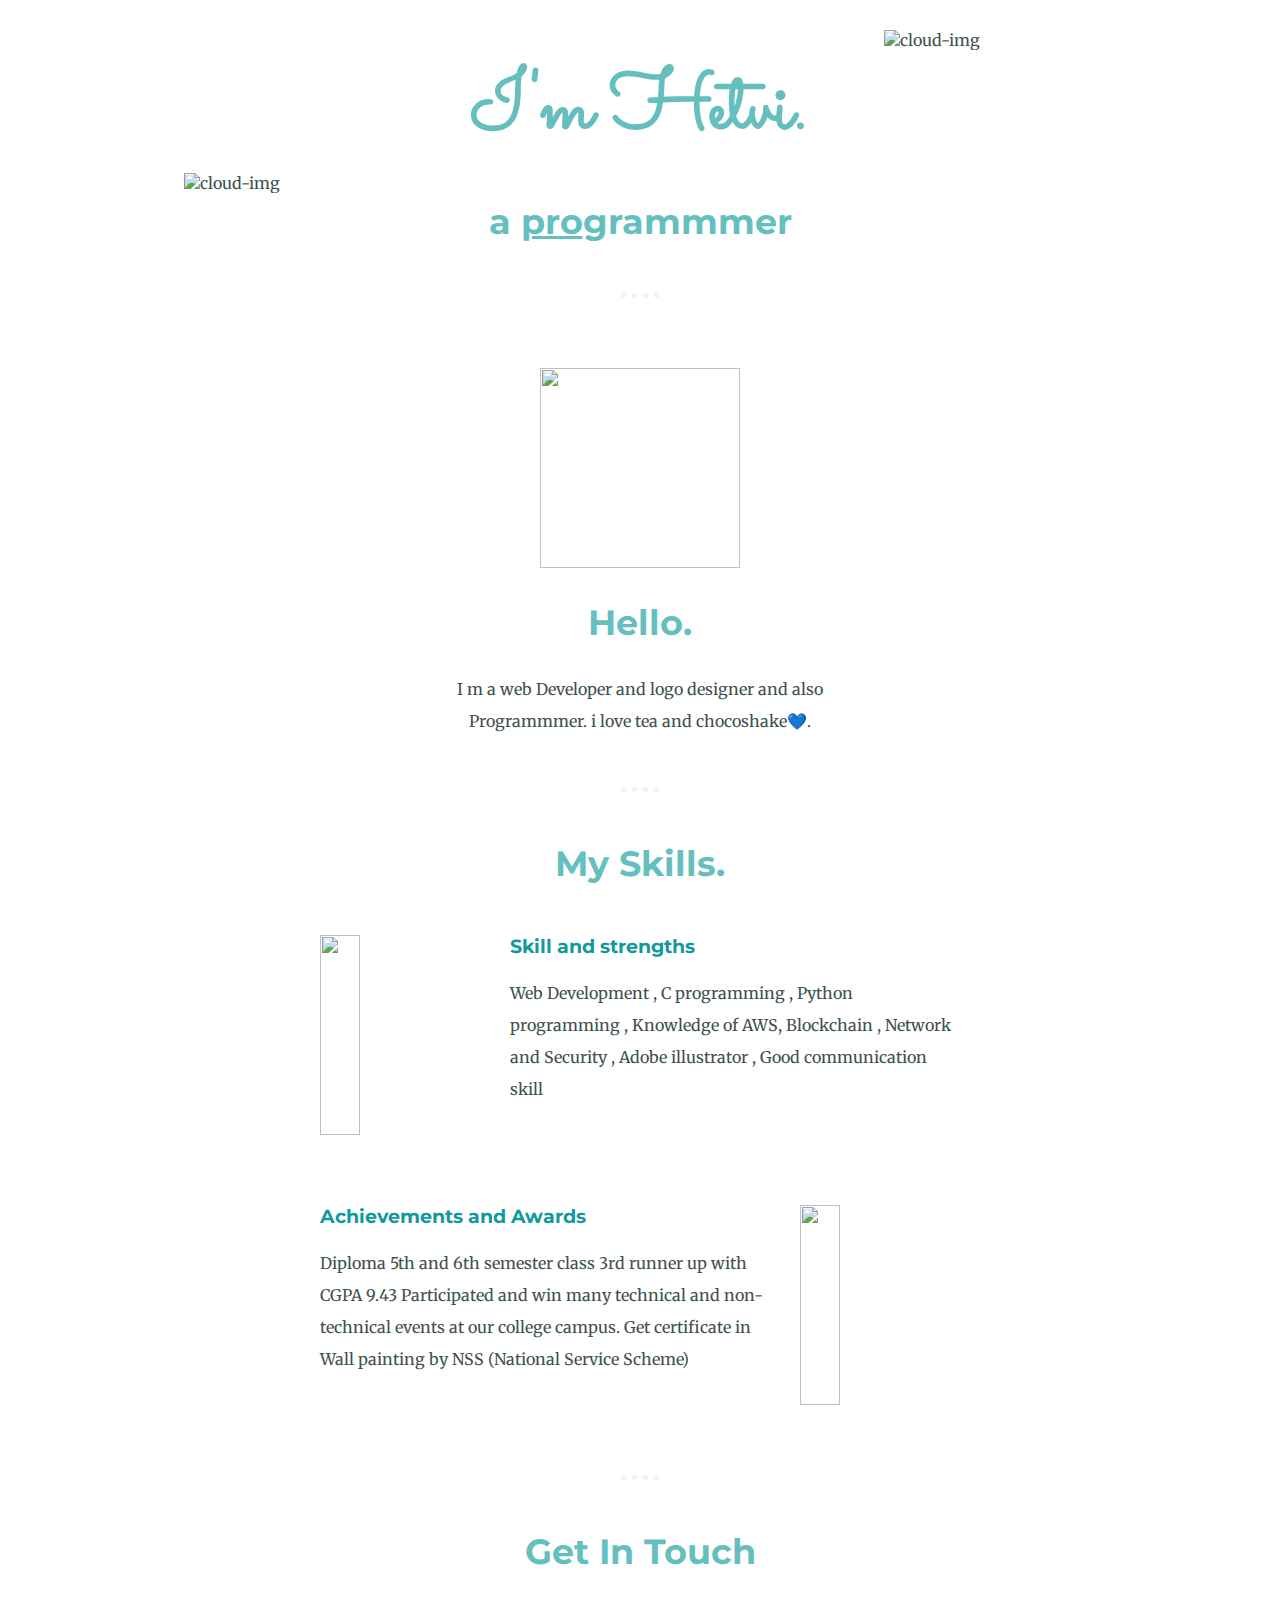
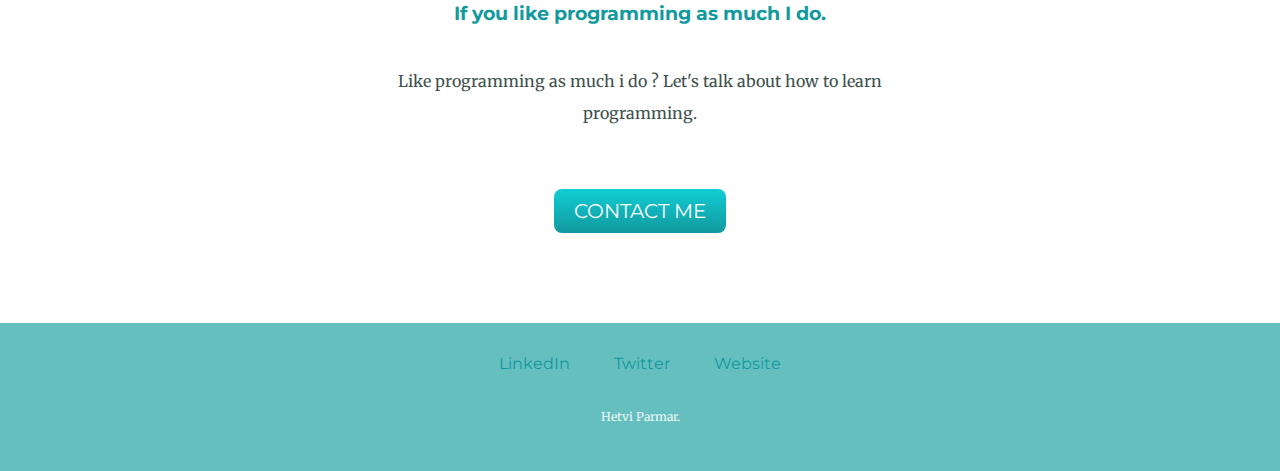
==== index2.html @ efe3c755 "Add files via upload" ====
<!DOCTYPE html>
<html lang="en" dir="ltr">
  <head>
    <meta charset="utf-8">
    <title>Hetvi Parmar</title>
    <link rel="stylesheet"  href="C:\Users\ADMIN\OneDrive\Desktop\web devlopment\css-my site\css\style.css">
    <link rel="icon" href="apple-touch-icon.png">
    <link rel="preconnect" href="https://fonts.googleapis.com"><link rel="preconnect" href="https://fonts.gstatic.com" crossorigin><link href="https://fonts.googleapis.com/css2?family=Merriweather&family=Montserrat&family=Sacramento&display=swap" rel="stylesheet">
    <style>
      body{
        margin: 0;
        text-align: center;
        font-family: 'Merriweather',serif;
        color: #40514E;
      }

      h1{
        margin: 0px ;
      font-family: 'Sacramento',cursive;
      font-size: 5.162rem;
      color: #66BFBF;
      }
      h2{
        font-family: 'Montserrat',sans-serif;
        font-weight: bold;
        font-size: 35px;
        color: #66BFBF;
      }
      h3{
        font-family: 'Montserrat',sans-serif;
      color: #11999E;
      }
      p{
          line-height: 2;
      }
      .top-containor{

        position: relative;
        padding-top: 50px;
      }

      .middle-container{
      margin-top: 70px;
      }
      .bottom-container{
        background-color: #66BFBF;
        padding: 30px 0 10px;
      }
      .pro{
        text-decoration: underline;
      }
      .intro{
        width: 30%;
        margin: auto;
      }
      .contact-message{
        width: 40%;
        margin: 40px auto 60px;
      }

      .skill-row{
        width: 50%;
        margin: 50px auto 100px auto;
        text-align: left;

      }
      .top-cloud{
        position: absolute;
        right: 300px;
        top: 30px;
      }
      .bottom-cloud{
      position: absolute;
        right : 1000px;
        bottom: 50px;
      }
      .code-img{
        width: 25%;
        float:left;
        margin-right: 30px;

      }
      .award-img{
        width: 25%;
        float: right;
        margin-left: 30px;

      }
      hr {
          border-style: none;
          border-top-style: dotted;
          border-color: #E4F9F5;
          border-width: 5px;
          width: 3%;
          margin: 50px  auto;
      }
      a{
        color: #11999E;
        font-family: 'Montserrat' , sans-serif;
        margin: 10px 20px;
        text-decoration: none;
      }
      a:hover{
        color: #EAF6F6;
      }
      .btn1 {
        background: #11cdd4;
        background-image: -webkit-linear-gradient(top, #11cdd4, #11999e);
        background-image: -moz-linear-gradient(top, #11cdd4, #11999e);
        background-image: -ms-linear-gradient(top, #11cdd4, #11999e);
        background-image: -o-linear-gradient(top, #11cdd4, #11999e);
        background-image: linear-gradient(to bottom, #11cdd4, #11999e);
        -webkit-border-radius: 8;
        -moz-border-radius: 8;
        border-radius: 8px;
        font-family: 'Montserrat' , sans-serif;
        color: white;
        font-size: 20px;
        padding: 10px 20px 10px 20px;
        text-decoration: none;
        border: none;
        margin-bottom: 70px;
      }

      .btn1:hover {
        background: #30e3cb;
        background-image: -webkit-linear-gradient(top, #30e3cb, #2bc4ad);
        background-image: -moz-linear-gradient(top, #30e3cb, #2bc4ad);
        background-image: -ms-linear-gradient(top, #30e3cb, #2bc4ad);
        background-image: -o-linear-gradient(top, #30e3cb, #2bc4ad);
        background-image: linear-gradient(to bottom, #30e3cb, #2bc4ad);
        text-decoration: none;
      }
      .copy-right{
        color: #EAF6F6;
        font-size: 0.75rem;
        padding: 20px 0;
      }

    </style>
  </head>
  <body>
    <div class="top-containor">
      <img class="top-cloud"src="images/cloud.png" alt="cloud-img">
      <h1>I'm Hetvi.</h1>
      <h2>a <span class="pro">pro</span>grammmer</h2>
     <img class="bottom-cloud"src="images/cloud.png" alt="cloud-img">

</div>
<hr>

    <div class="middle-container">
      <div class="profile">

        <img src="C:\Users\ADMIN\OneDrive\Desktop\web devlopment\web-modified.png" alt="" width="200px" height="200px">
        <h2>Hello.</h2>
        <p class="intro">I m a web Developer and logo designer and also Programmmer. i love tea and chocoshake💙.</p>
      </div>

      <hr>
      <div class="skills">
        <h2>My Skills.</h2>
        <div class="skill-row">
          <img class="code-img" src="C:\Users\ADMIN\OneDrive\Desktop\web devlopment\css-my site\images\th-modified.png" alt="" height="200px" width="200px">
          <h3>Skill and strengths</h3>
          <p> Web Development , C programming , Python programming , Knowledge of AWS, Blockchain , Network and Security , Adobe illustrator , Good communication skill </p>
        </div>
        <div class="skill-row">
          <img class="award-img" src="C:\Users\ADMIN\OneDrive\Desktop\web devlopment\css-my site\images\aw-modified.png" alt="" width="200px" height="200px">
          <h3>Achievements and Awards</h3>
          <p>Diploma 5th and 6th semester class 3rd runner up with CGPA 9.43
            Participated and win many technical and non- technical events at our college campus.
            Get certificate in Wall painting by NSS (National Service Scheme)</p>
         </div>
      </div>
      <hr>
      <div class="contact-me">
        <h2>Get In Touch</h2>
        <h3>If you like programming as much I do.</h3>
        <p class="contact-message">Like programming as much i do ? Let's talk about how to learn programming.</p>

        <button class="btn1"
                type="button">
            CONTACT ME
        </button>
   </div>
    </div>
<br>

    <div class="bottom-container">
      <a class="footer-link" href="https://www.linkedin.com/">LinkedIn</a>
      <a class="footer-link" href="https://twitter.com/">Twitter</a>
      <a class="footer-link" href="https://www.appbrewery.co/">Website</a>
      <p class="copy-right">Hetvi Parmar.</p>
    </div>

  </body>
</html>
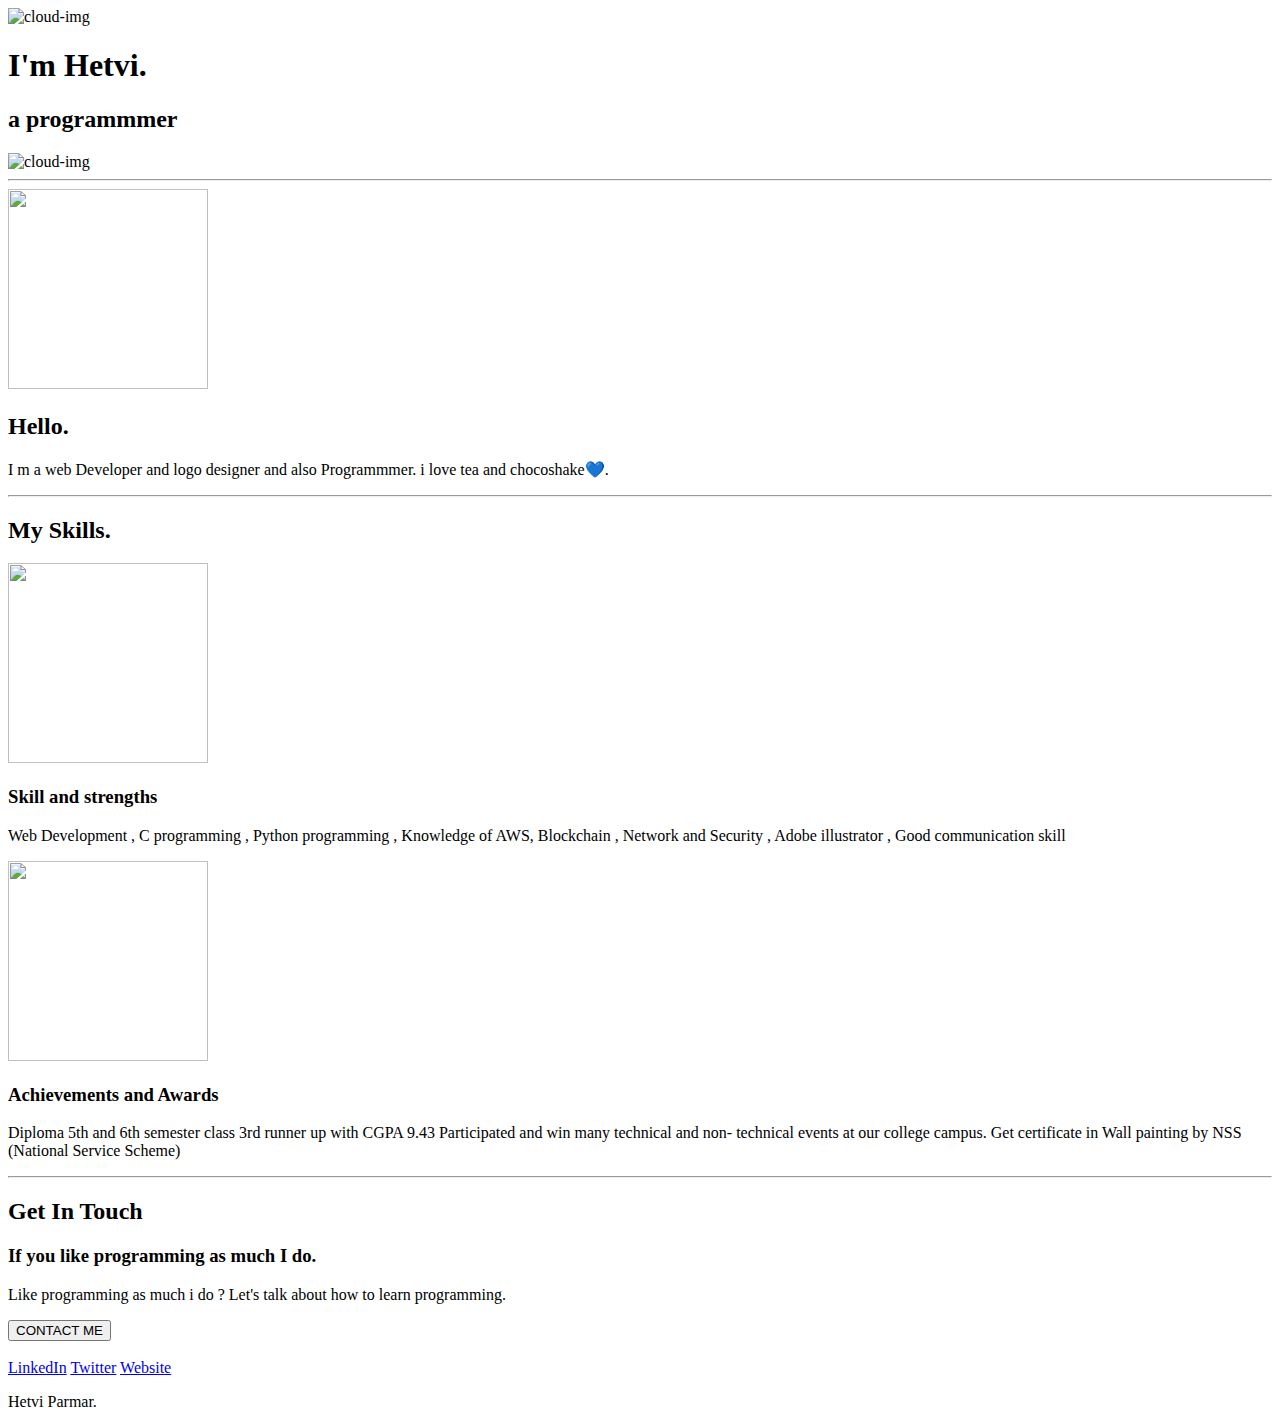
==== commit 0f7e64bb: "Update index2.html" ====
--- a/index2.html
+++ b/index2.html
@@ -3,141 +3,10 @@
   <head>
     <meta charset="utf-8">
     <title>Hetvi Parmar</title>
-    <link rel="stylesheet"  href="C:\Users\ADMIN\OneDrive\Desktop\web devlopment\css-my site\css\style.css">
+    <link rel="stylesheet"  href="css\style.css">
     <link rel="icon" href="apple-touch-icon.png">
     <link rel="preconnect" href="https://fonts.googleapis.com"><link rel="preconnect" href="https://fonts.gstatic.com" crossorigin><link href="https://fonts.googleapis.com/css2?family=Merriweather&family=Montserrat&family=Sacramento&display=swap" rel="stylesheet">
-    <style>
-      body{
-        margin: 0;
-        text-align: center;
-        font-family: 'Merriweather',serif;
-        color: #40514E;
-      }
-
-      h1{
-        margin: 0px ;
-      font-family: 'Sacramento',cursive;
-      font-size: 5.162rem;
-      color: #66BFBF;
-      }
-      h2{
-        font-family: 'Montserrat',sans-serif;
-        font-weight: bold;
-        font-size: 35px;
-        color: #66BFBF;
-      }
-      h3{
-        font-family: 'Montserrat',sans-serif;
-      color: #11999E;
-      }
-      p{
-          line-height: 2;
-      }
-      .top-containor{
-
-        position: relative;
-        padding-top: 50px;
-      }
-
-      .middle-container{
-      margin-top: 70px;
-      }
-      .bottom-container{
-        background-color: #66BFBF;
-        padding: 30px 0 10px;
-      }
-      .pro{
-        text-decoration: underline;
-      }
-      .intro{
-        width: 30%;
-        margin: auto;
-      }
-      .contact-message{
-        width: 40%;
-        margin: 40px auto 60px;
-      }
-
-      .skill-row{
-        width: 50%;
-        margin: 50px auto 100px auto;
-        text-align: left;
-
-      }
-      .top-cloud{
-        position: absolute;
-        right: 300px;
-        top: 30px;
-      }
-      .bottom-cloud{
-      position: absolute;
-        right : 1000px;
-        bottom: 50px;
-      }
-      .code-img{
-        width: 25%;
-        float:left;
-        margin-right: 30px;
-
-      }
-      .award-img{
-        width: 25%;
-        float: right;
-        margin-left: 30px;
-
-      }
-      hr {
-          border-style: none;
-          border-top-style: dotted;
-          border-color: #E4F9F5;
-          border-width: 5px;
-          width: 3%;
-          margin: 50px  auto;
-      }
-      a{
-        color: #11999E;
-        font-family: 'Montserrat' , sans-serif;
-        margin: 10px 20px;
-        text-decoration: none;
-      }
-      a:hover{
-        color: #EAF6F6;
-      }
-      .btn1 {
-        background: #11cdd4;
-        background-image: -webkit-linear-gradient(top, #11cdd4, #11999e);
-        background-image: -moz-linear-gradient(top, #11cdd4, #11999e);
-        background-image: -ms-linear-gradient(top, #11cdd4, #11999e);
-        background-image: -o-linear-gradient(top, #11cdd4, #11999e);
-        background-image: linear-gradient(to bottom, #11cdd4, #11999e);
-        -webkit-border-radius: 8;
-        -moz-border-radius: 8;
-        border-radius: 8px;
-        font-family: 'Montserrat' , sans-serif;
-        color: white;
-        font-size: 20px;
-        padding: 10px 20px 10px 20px;
-        text-decoration: none;
-        border: none;
-        margin-bottom: 70px;
-      }
-
-      .btn1:hover {
-        background: #30e3cb;
-        background-image: -webkit-linear-gradient(top, #30e3cb, #2bc4ad);
-        background-image: -moz-linear-gradient(top, #30e3cb, #2bc4ad);
-        background-image: -ms-linear-gradient(top, #30e3cb, #2bc4ad);
-        background-image: -o-linear-gradient(top, #30e3cb, #2bc4ad);
-        background-image: linear-gradient(to bottom, #30e3cb, #2bc4ad);
-        text-decoration: none;
-      }
-      .copy-right{
-        color: #EAF6F6;
-        font-size: 0.75rem;
-        padding: 20px 0;
-      }
-
-    </style>
+   
   </head>
   <body>
     <div class="top-containor">
